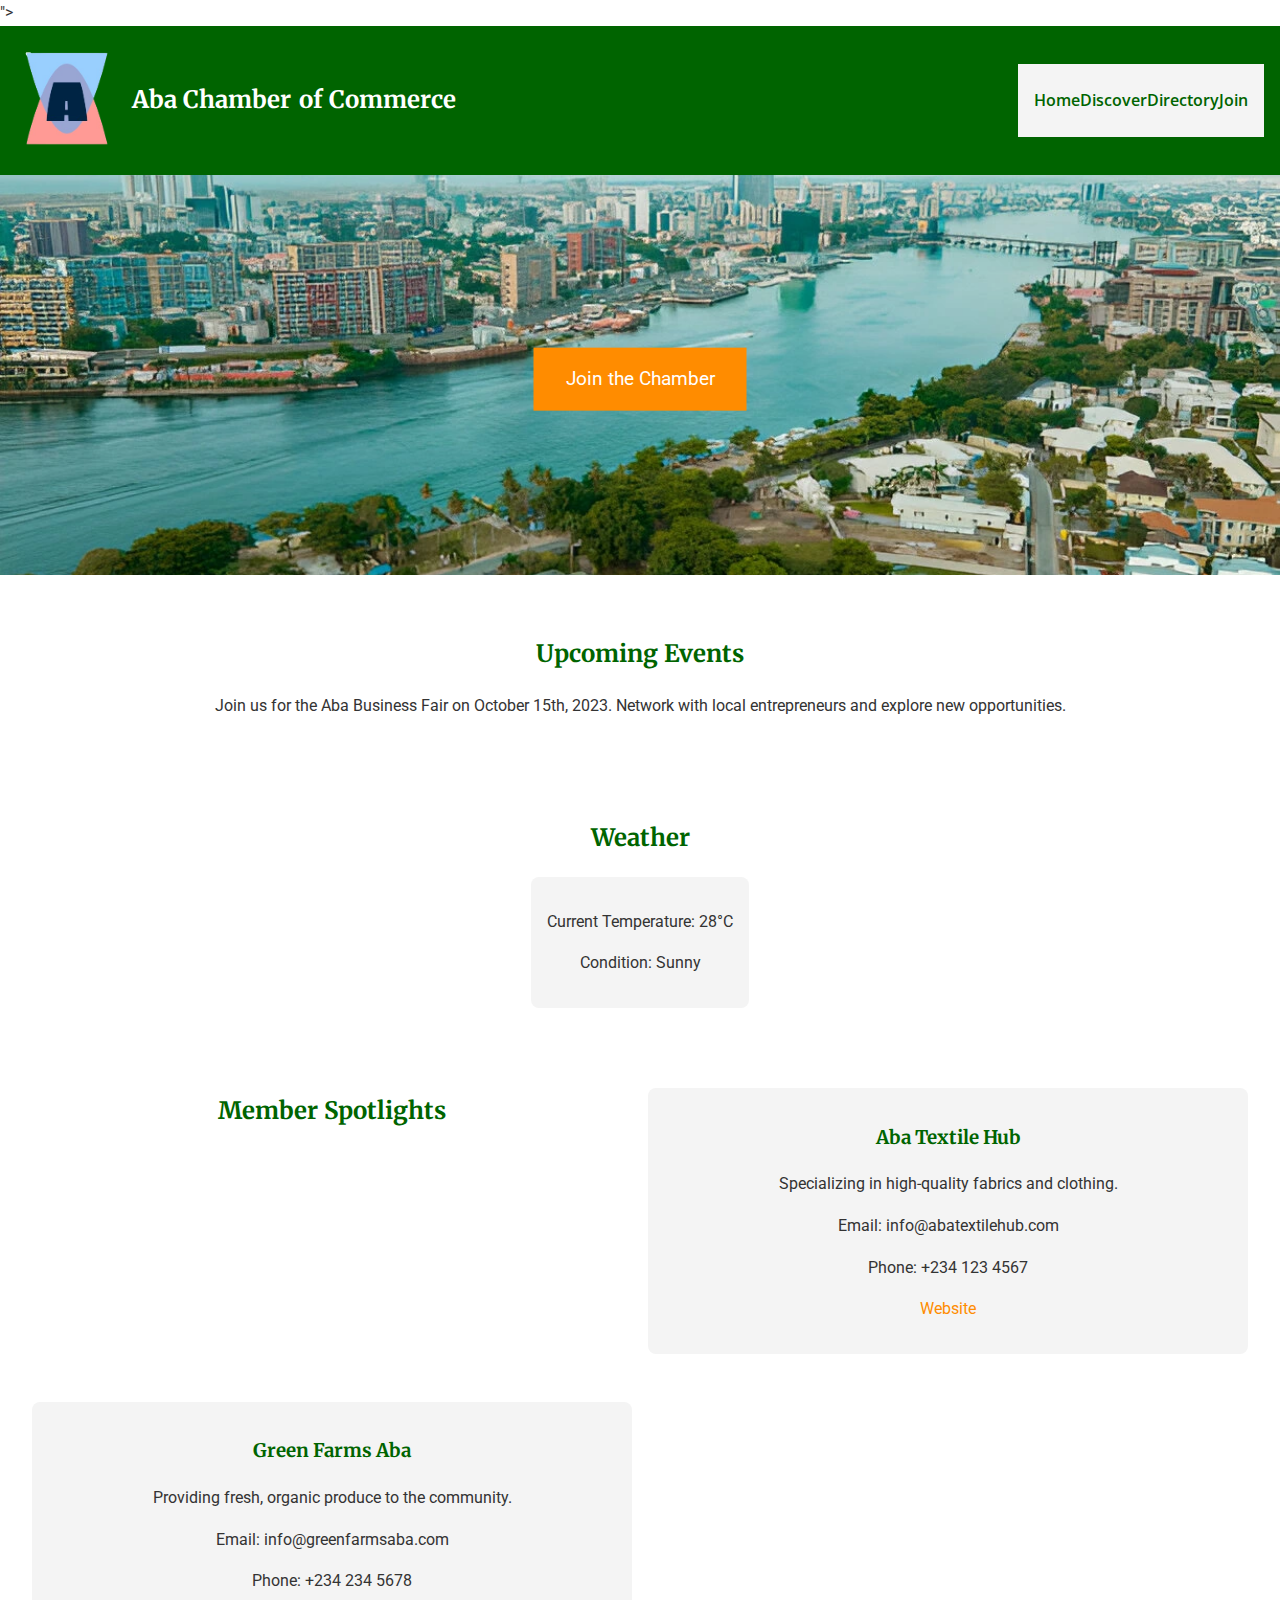
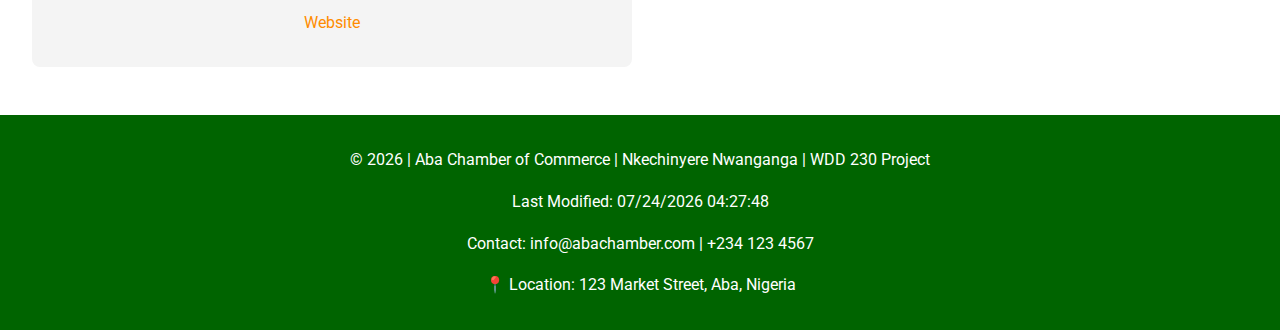
==== chamber/index.html @ aceafdc6 "first update" ====
<!DOCTYPE html>
<html lang="en">
<head>
    <meta charset="UTF-8">
    <meta name="viewport" content="width=device-width, initial-scale=1.0">
    <title>Aba Chamber of Commerce</title>
    <meta name="description" content="Aba Chamber of Commerce to foster economic growth, connect with local businesses, and access resources for business development in Aba.">
    <meta name="author" content="Nkechinyere Nwanganga">

    <!-- Essential META Tags -->

    <!-- Stylesheets -->
    <link rel="stylesheet" href="styles/normalize.css">
    <!-- Social Media Meta Tags -->
    <meta name="twitter:card" content="summary_large_image">
    <meta name="twitter:site" content="@nkechiyere">
    <meta name="twitter:creator" content="@nkechiyere">
    <meta property="og:title" content="Aba Chamber of Commerce">
    <meta property="og:type" content="website">
    <meta property="og:image" content="https://raw.githubusercontent.com/nkechiyere/wdd230/chamber/images/aba-hero.webp">">
    <meta property="og:url" content="https://nkechiyere.github.io/wdd230/chamber/">

     <!-- Favicon -->
     <link rel="icon" href="images/favicon.ico">
    <!-- Google Fonts -->
    <link href="https://fonts.googleapis.com/css2?family=Merriweather:wght@700&family=Roboto:wght@400;700&family=Open+Sans:wght@400;600&display=swap" rel="stylesheet">
    <!-- CSS Files -->
    <link rel="stylesheet" href="styles/normalize.css">
    <link rel="stylesheet" href="styles/base.css">
    <link rel="stylesheet" href="styles/larger.css">
</head>
<body>
    <header>
        <div class="header-left">
            <img src="images/logo.png" alt="Aba Chamber of Commerce Logo">
            <div class="header-text">
                <span><strong>Aba Chamber</strong></span>
                <span><strong>of Commerce</strong></span>
            </div>
        </div>
        <nav>
            <button id="hamburger-menu">&#9776;</button>
            <ul>
                <li><a href="index.html">Home</a></li>
                <li><a href="discover.html">Discover</a></li>
                <li><a href="directory.html">Directory</a></li>
                <li><a href="join.html">Join</a></li>
            </ul>
        </nav>
    </header>
    <main>
        <!-- Hero Image -->
        <section class="hero">
            <img src="images/aba-hero.webp" alt="Aba City Skyline">
            <a href="join.html" class="cta-button">Join the Chamber</a>
        </section>

        <!-- Current Events -->
        <section class="events">
            <h2>Upcoming Events</h2>
            <p>Join us for the Aba Business Fair on October 15th, 2023. Network with local entrepreneurs and explore new opportunities.</p>
        </section>

        <!-- Weather Card -->
        <section class="weather">
            <h2>Weather</h2>
            <div class="weather-card">
                <p>Current Temperature: 28°C</p>
                <p>Condition: Sunny</p>
            </div>
        </section>

        <!-- Company Spotlights -->
        <section class="spotlights">
            <h2>Member Spotlights</h2>
            <div class="spotlight">
                <h3>Aba Textile Hub</h3>
                <p>Specializing in high-quality fabrics and clothing.</p>
                <p>Email: info@abatextilehub.com</p>
                <p>Phone: +234 123 4567</p>
                <p><a href="https://abatextilehub.com">Website</a></p>
            </div>
            <div class="spotlight">
                <h3>Green Farms Aba</h3>
                <p>Providing fresh, organic produce to the community.</p>
                <p>Email: info@greenfarmsaba.com</p>
                <p>Phone: +234 234 5678</p>
                <p><a href="https://greenfarmsaba.com">Website</a></p>
            </div>
        </section>
    </main>
    <footer>
        <p>&copy; <span id="current-year"></span> | Aba Chamber of Commerce | Nkechinyere Nwanganga | WDD 230 Project</p>
        <p>Last Modified: <span id="last-modified"></span></p>
        <p>Contact: info@abachamber.com | +234 123 4567</p>
        <p>📍 Location: 123 Market Street, Aba, Nigeria</p>
    </footer>
    <script src="scripts/scripts.js"></script>
</body>
</html>
---- chamber/styles/base.css ----
/* Normalize CSS */
@import url('https://necolas.github.io/normalize.css/latest/normalize.css');

/* General Styles */
body {
    font-family: 'Roboto', sans-serif;
    line-height: 1.6;
    margin: 0;
    padding: 0;
    color: #333;
}

h1, h2, h3 {
    font-family: 'Merriweather', serif;
    color: #006400; /* Deep Green */
}

a {
    color: #FF8C00; /* Orange */
    text-decoration: none;
}

a:hover {
    color: #cc7000; /* Darker Orange for hover */
}

/* Header */
header {
    background-color: #006400; /* Deep Green */
    color: white;
    display: flex;
    flex-direction: column;
    align-items: center;
    padding: 1rem;
}

.header-left {
    display: flex;
    flex-direction: column;
    align-items: center;
}

.header-left img {
    width: 100px;
    height: auto;
    margin-bottom: 0.5rem;
}

.header-text {
    font-family: 'Merriweather', serif;
    font-size: 1.5rem;
    color: white;
    text-align: center;
}

.header-text span {
    display: block;
}

/* Navigation */
nav {
    background-color: #f4f4f4;
    padding: 1rem;
}

nav ul {
    list-style: none;
    padding: 0;
    margin: 0;
    display: none; /* Hidden by default on mobile */
    flex-direction: column;
}

nav ul.active {
    display: flex; /* Show when active */
}

nav ul li {
    margin: 0.5rem 0;
}

nav ul li a {
    font-family: 'Open Sans', sans-serif;
    font-weight: 600;
    color: #006400; /* Deep Green */
}

nav ul li a:hover {
    color: #FF8C00; /* Orange */
}

#hamburger-menu {
    display: block; /* Show hamburger menu on mobile */
    background-color: #006400; /* Deep Green */
    color: white;
    border: none;
    padding: 0.5rem;
    font-size: 1.5rem;
    cursor: pointer;
}

/* Hero Section */
.hero {
    position: relative;
    text-align: center;
}

.hero img {
    width: 100%;
    height: auto;
}

.cta-button {
    position: absolute;
    top: 50%;
    left: 50%;
    transform: translate(-50%, -50%);
    background-color: #FF8C00; /* Orange */
    color: white;
    padding: 1rem 2rem;
    font-size: 1.2rem;
    border: none;
    cursor: pointer;
}

.cta-button:hover {
    background-color: #cc7000; /* Darker Orange */
}

/* Sections */
.events, .weather, .spotlights {
    padding: 1rem;
    text-align: center;
}

.weather-card {
    background-color: #f4f4f4;
    padding: 1rem;
    border-radius: 8px;
    display: inline-block;
}

.spotlight {
    margin: 1rem 0;
    padding: 1rem;
    background-color: #f4f4f4;
    border-radius: 8px;
}

/* Footer */
footer {
    background-color: #006400; /* Deep Green */
    color: white;
    text-align: center;
    padding: 1rem;
}

footer a {
    color: #FF8C00; /* Orange */
}

footer a:hover {
    color: #cc7000; /* Darker Orange */
}
---- chamber/styles/larger.css ----
/* Navigation for Larger Screens */
header {
    flex-direction: row;
    justify-content: space-between;
    align-items: center;
}

.header-left {
    flex-direction: row;
    align-items: center;
}
.header-left img {
    margin-right: 1rem;
}

#hamburger-menu {
    display: none; /* Hide hamburger menu on larger screens */
}

.header-text {
    text-align: left;
    display: flex;
    flex-direction: row;
}

.header-text span {
    margin-right: 0.5rem;
}

nav ul {
    display: flex; /* Show navigation links */
    flex-direction: row;
    justify-content: space-between;
}

/* Hero Section */
.hero img {
    max-height: 400px;
    object-fit: cover;
}

/* Sections */
.events, .weather, .spotlights {
    padding: 2rem;
}

.spotlights {
    display: grid;
    grid-template-columns: repeat(2, 1fr);
    gap: 1rem;
}
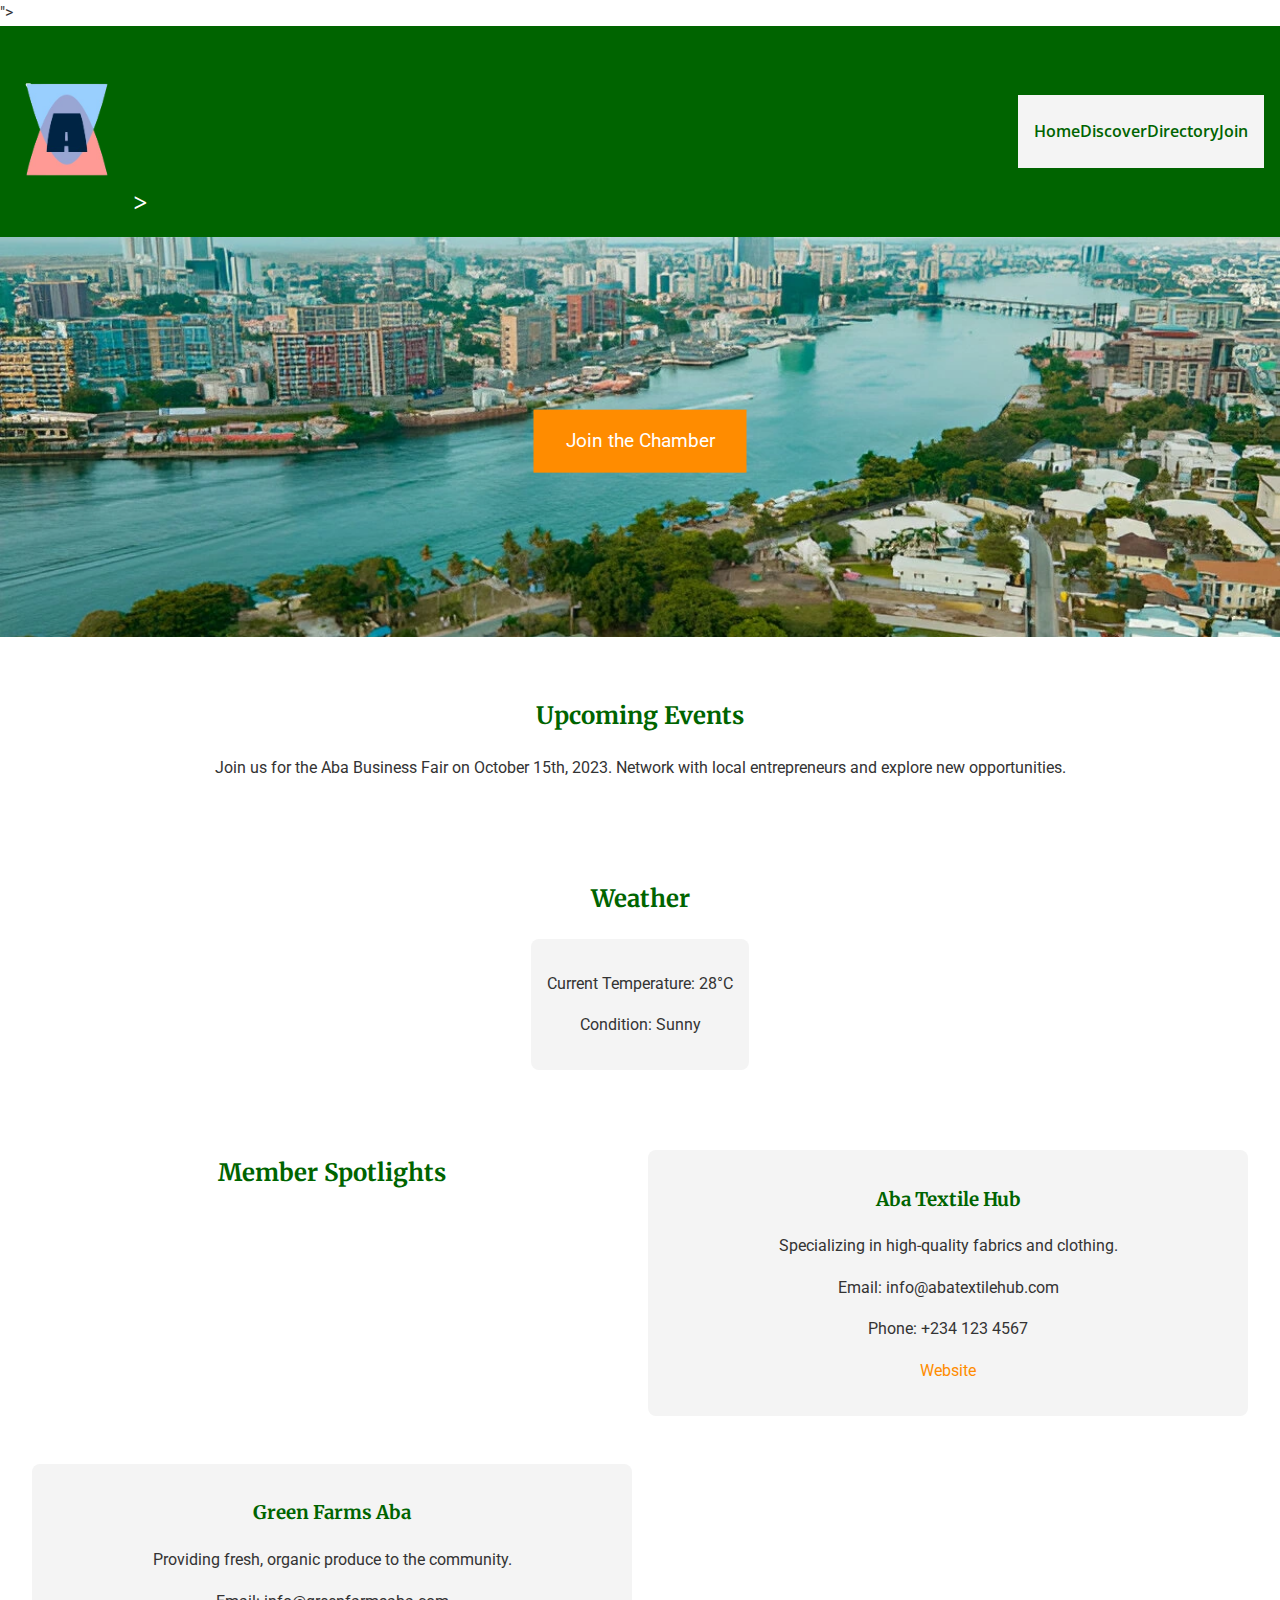
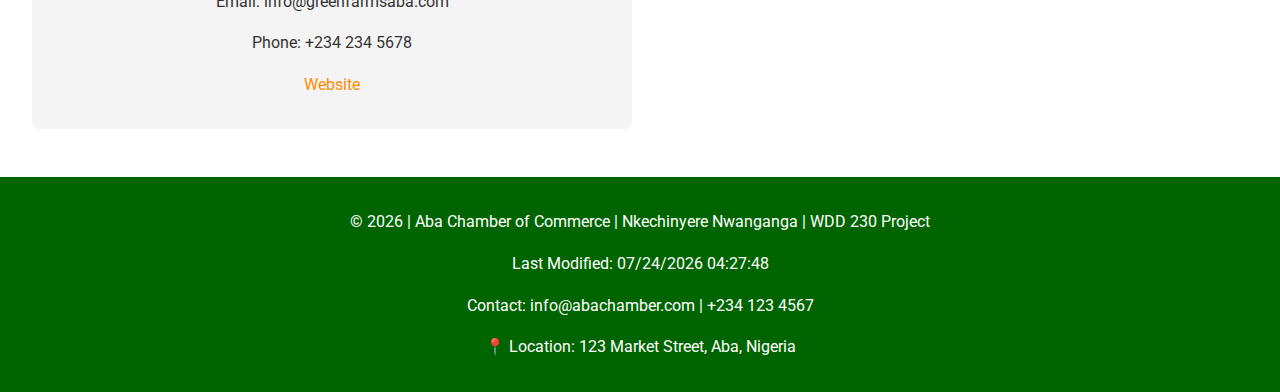
==== commit 21efce98: "update3" ====
--- a/chamber/index.html
+++ b/chamber/index.html
@@ -7,10 +7,6 @@
     <meta name="description" content="Aba Chamber of Commerce to foster economic growth, connect with local businesses, and access resources for business development in Aba.">
     <meta name="author" content="Nkechinyere Nwanganga">
 
-    <!-- Essential META Tags -->
-
-    <!-- Stylesheets -->
-    <link rel="stylesheet" href="styles/normalize.css">
     <!-- Social Media Meta Tags -->
     <meta name="twitter:card" content="summary_large_image">
     <meta name="twitter:site" content="@nkechiyere">
@@ -34,8 +30,8 @@
         <div class="header-left">
             <img src="images/logo.png" alt="Aba Chamber of Commerce Logo">
             <div class="header-text">
-                <span><strong>Aba Chamber</strong></span>
-                <span><strong>of Commerce</strong></span>
+                <span><h1>Aba Chamber</h1>></span>
+                <span><h1>of Commerce</h1></span>
             </div>
         </div>
         <nav>
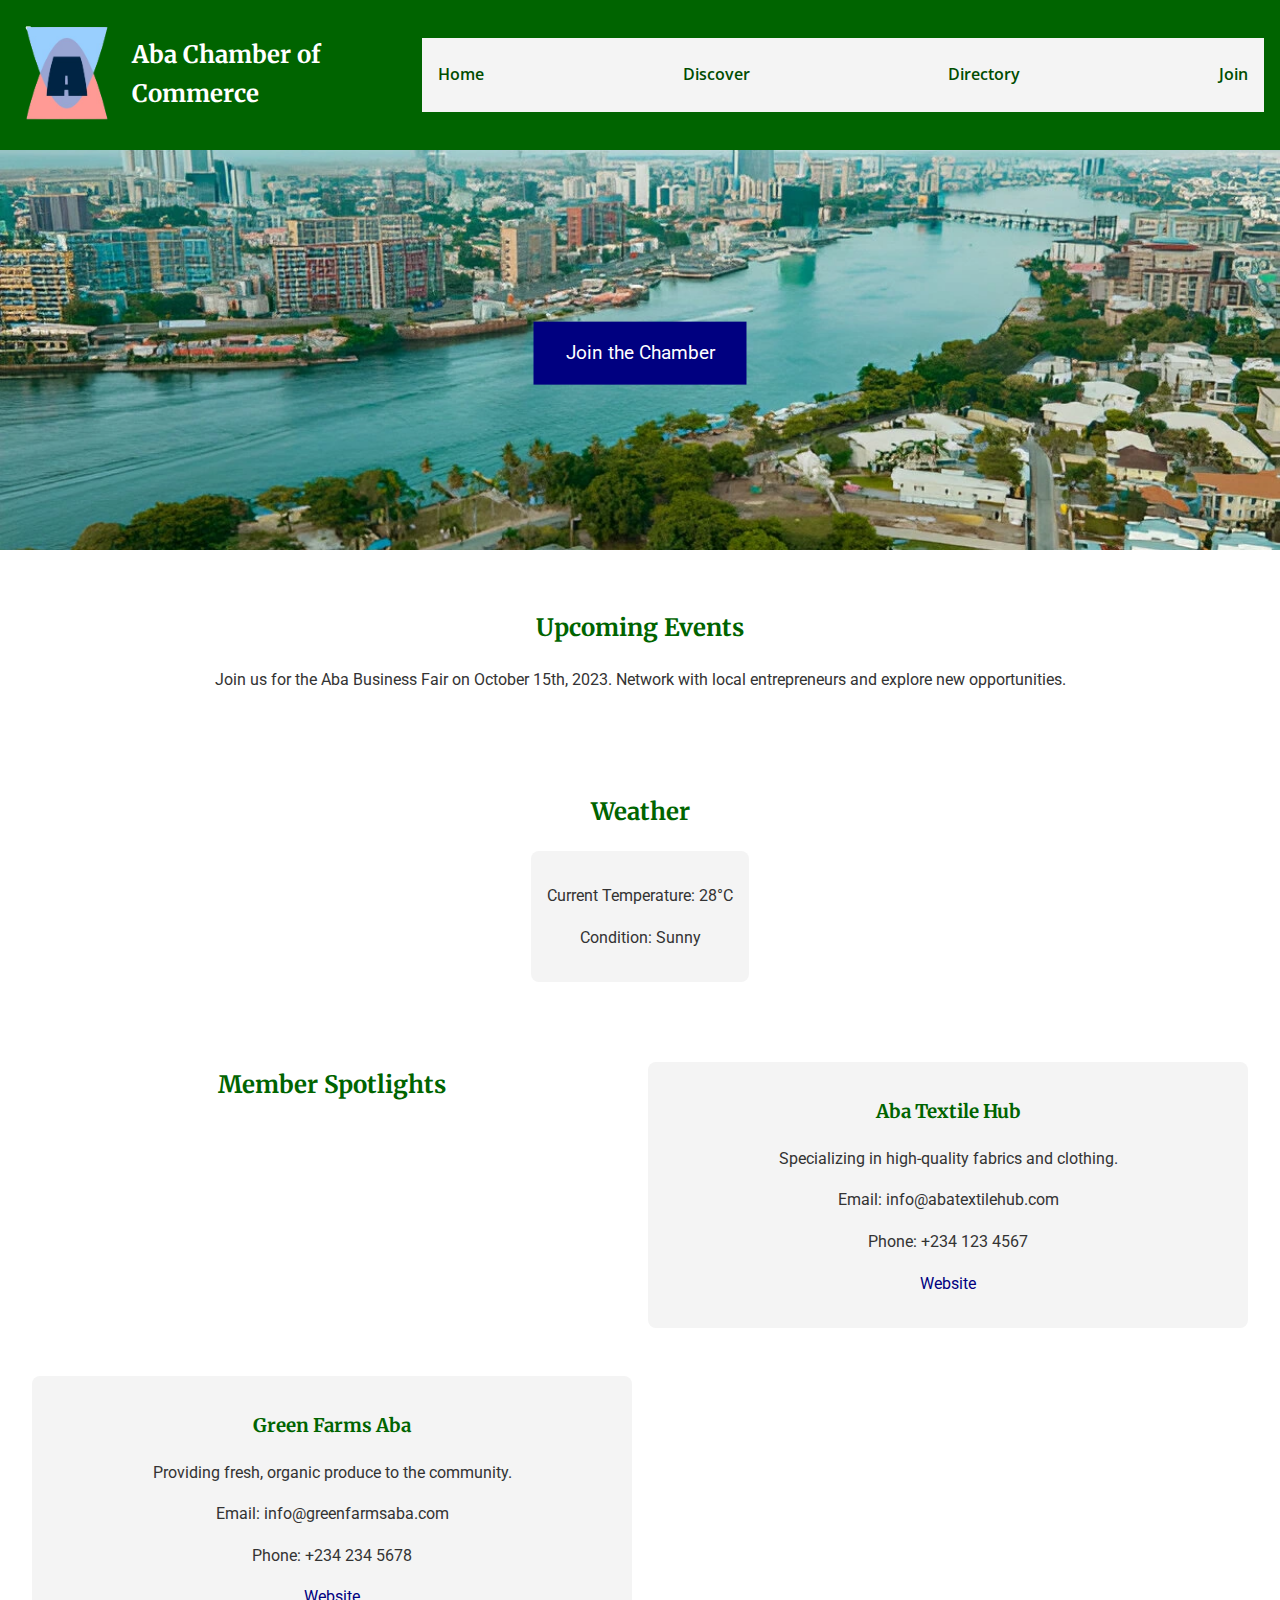
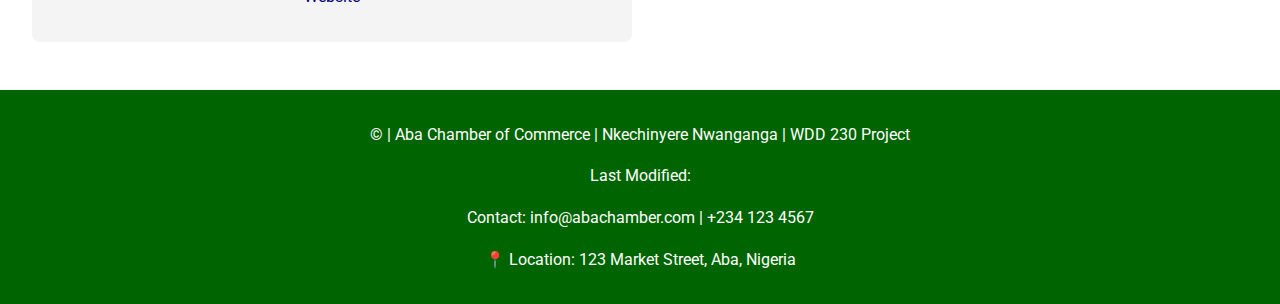
==== commit b7c34bab: "update of color contrast" ====
--- a/chamber/index.html
+++ b/chamber/index.html
@@ -1,10 +1,12 @@
 <!DOCTYPE html>
 <html lang="en">
+
 <head>
     <meta charset="UTF-8">
     <meta name="viewport" content="width=device-width, initial-scale=1.0">
     <title>Aba Chamber of Commerce</title>
-    <meta name="description" content="Aba Chamber of Commerce to foster economic growth, connect with local businesses, and access resources for business development in Aba.">
+    <meta name="description"
+        content="Aba Chamber of Commerce to foster economic growth, connect with local businesses, and access resources for business development in Aba.">
     <meta name="author" content="Nkechinyere Nwanganga">
 
     <!-- Social Media Meta Tags -->
@@ -13,26 +15,27 @@
     <meta name="twitter:creator" content="@nkechiyere">
     <meta property="og:title" content="Aba Chamber of Commerce">
     <meta property="og:type" content="website">
-    <meta property="og:image" content="https://raw.githubusercontent.com/nkechiyere/wdd230/chamber/images/aba-hero.webp">">
+    <meta property="og:image"
+        content="https://raw.githubusercontent.com/nkechiyere/wdd230/chamber/images/aba-hero.webp">
     <meta property="og:url" content="https://nkechiyere.github.io/wdd230/chamber/">
 
-     <!-- Favicon -->
-     <link rel="icon" href="images/favicon.ico">
+    <!-- Favicon -->
+    <link rel="icon" href="images/favicon.ico">
     <!-- Google Fonts -->
-    <link href="https://fonts.googleapis.com/css2?family=Merriweather:wght@700&family=Roboto:wght@400;700&family=Open+Sans:wght@400;600&display=swap" rel="stylesheet">
+    <link
+        href="https://fonts.googleapis.com/css2?family=Merriweather:wght@700&family=Roboto:wght@400;700&family=Open+Sans:wght@400;600&display=swap"
+        rel="stylesheet">
     <!-- CSS Files -->
     <link rel="stylesheet" href="styles/normalize.css">
     <link rel="stylesheet" href="styles/base.css">
     <link rel="stylesheet" href="styles/larger.css">
 </head>
+
 <body>
     <header>
         <div class="header-left">
             <img src="images/logo.png" alt="Aba Chamber of Commerce Logo">
-            <div class="header-text">
-                <span><h1>Aba Chamber</h1>></span>
-                <span><h1>of Commerce</h1></span>
-            </div>
+            <h1 class="header-text">Aba Chamber of Commerce</h1>
         </div>
         <nav>
             <button id="hamburger-menu">&#9776;</button>
@@ -54,7 +57,8 @@
         <!-- Current Events -->
         <section class="events">
             <h2>Upcoming Events</h2>
-            <p>Join us for the Aba Business Fair on October 15th, 2023. Network with local entrepreneurs and explore new opportunities.</p>
+            <p>Join us for the Aba Business Fair on October 15th, 2023. Network with local entrepreneurs and explore new
+                opportunities.</p>
         </section>
 
         <!-- Weather Card -->
@@ -86,11 +90,13 @@
         </section>
     </main>
     <footer>
-        <p>&copy; <span id="current-year"></span> | Aba Chamber of Commerce | Nkechinyere Nwanganga | WDD 230 Project</p>
+        <p>&copy; <span id="current-year"></span> | Aba Chamber of Commerce | Nkechinyere Nwanganga | WDD 230 Project
+        </p>
         <p>Last Modified: <span id="last-modified"></span></p>
         <p>Contact: info@abachamber.com | +234 123 4567</p>
         <p>📍 Location: 123 Market Street, Aba, Nigeria</p>
     </footer>
     <script src="scripts/scripts.js"></script>
 </body>
+
 </html>--- a/chamber/styles/base.css
+++ b/chamber/styles/base.css
@@ -16,12 +16,12 @@
 }
 
 a {
-    color: #FF8C00; /* Orange */
+    color: #000080; /* Orange */
     text-decoration: none;
 }
 
 a:hover {
-    color: #cc7000; /* Darker Orange for hover */
+    color: #0b082b; /* Darker Orange for hover */
 }
 
 /* Header */
@@ -82,22 +82,27 @@
 nav ul li a {
     font-family: 'Open Sans', sans-serif;
     font-weight: 600;
-    color: #006400; /* Deep Green */
+    color: #004d00; /* Dark Green */
 }
 
 nav ul li a:hover {
-    color: #FF8C00; /* Orange */
+    color: #003d7a; /* Darker Blue */
 }
 
 #hamburger-menu {
     display: block; /* Show hamburger menu on mobile */
-    background-color: #006400; /* Deep Green */
+    background-color: #004d00; /* Dark Green */
     color: white;
     border: none;
     padding: 0.5rem;
     font-size: 1.5rem;
     cursor: pointer;
 }
+
+#hamburger-menu.open {
+    content: '✖'; /* X symbol */
+}
+
 
 /* Hero Section */
 .hero {
@@ -115,7 +120,7 @@
     top: 50%;
     left: 50%;
     transform: translate(-50%, -50%);
-    background-color: #FF8C00; /* Orange */
+    background-color: #000080; /* Orange */
     color: white;
     padding: 1rem 2rem;
     font-size: 1.2rem;
@@ -124,7 +129,7 @@
 }
 
 .cta-button:hover {
-    background-color: #cc7000; /* Darker Orange */
+    background-color: #0b082b; /* Darker Orange */
 }
 
 /* Sections */
@@ -156,9 +161,9 @@
 }
 
 footer a {
-    color: #FF8C00; /* Orange */
+    color: #0b082b; /* Orange */
 }
 
 footer a:hover {
-    color: #cc7000; /* Darker Orange */
+    color: #0b082b; /* Darker Orange */
 }--- a/chamber/styles/larger.css
+++ b/chamber/styles/larger.css
@@ -9,6 +9,7 @@
     flex-direction: row;
     align-items: center;
 }
+
 .header-left img {
     margin-right: 1rem;
 }
@@ -26,7 +27,9 @@
 .header-text span {
     margin-right: 0.5rem;
 }
-
+nav {
+    width: 70%;
+}
 nav ul {
     display: flex; /* Show navigation links */
     flex-direction: row;
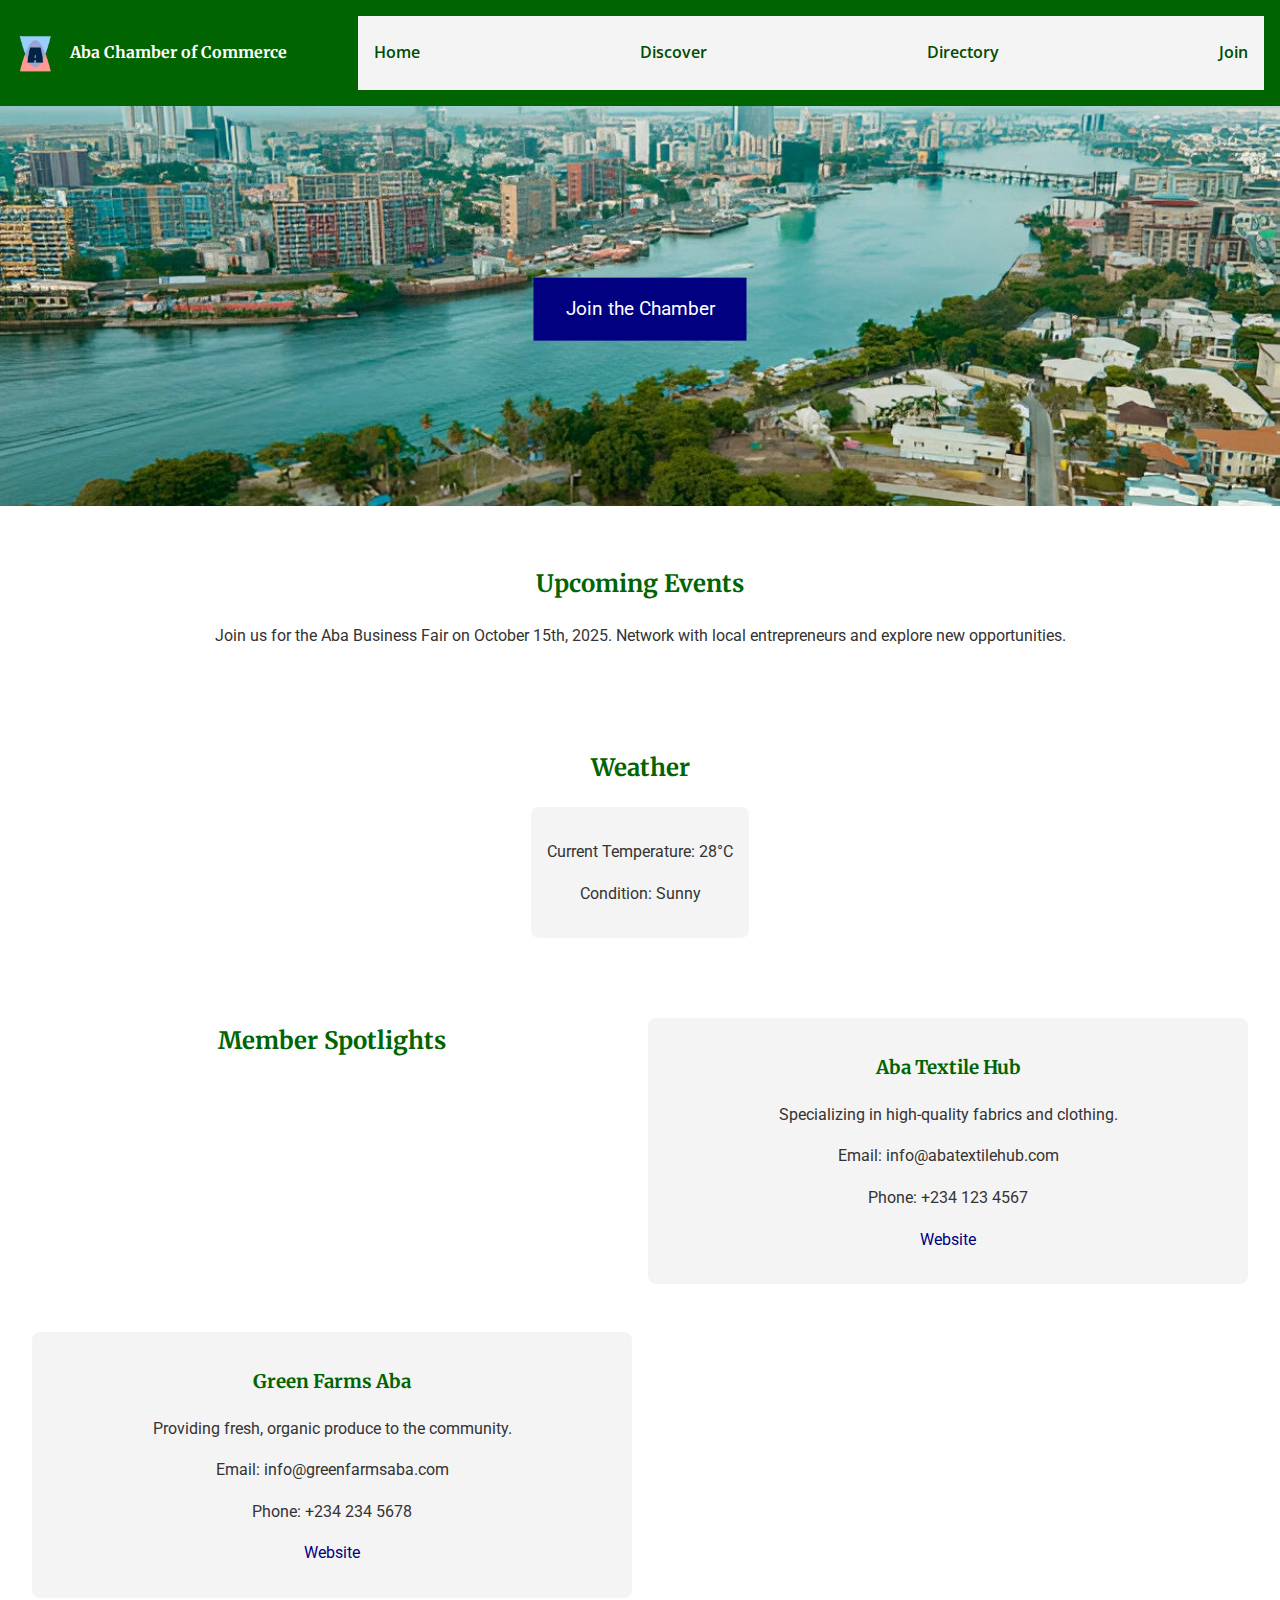
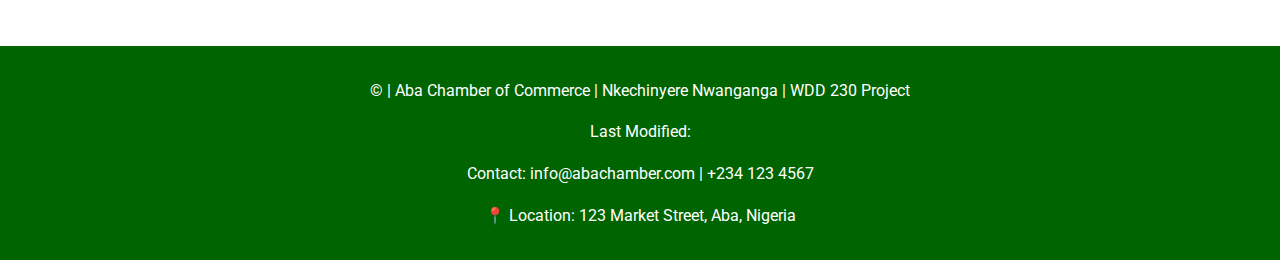
==== commit c8483978: "updated the text and added favicon.ico" ====
--- a/chamber/index.html
+++ b/chamber/index.html
@@ -57,7 +57,7 @@
         <!-- Current Events -->
         <section class="events">
             <h2>Upcoming Events</h2>
-            <p>Join us for the Aba Business Fair on October 15th, 2023. Network with local entrepreneurs and explore new
+            <p>Join us for the Aba Business Fair on October 15th, 2025. Network with local entrepreneurs and explore new
                 opportunities.</p>
         </section>
 
--- a/chamber/styles/base.css
+++ b/chamber/styles/base.css
@@ -1,6 +1,3 @@
-/* Normalize CSS */
-@import url('https://necolas.github.io/normalize.css/latest/normalize.css');
-
 /* General Styles */
 body {
     font-family: 'Roboto', sans-serif;
@@ -29,32 +26,27 @@
     background-color: #006400; /* Deep Green */
     color: white;
     display: flex;
-    flex-direction: column;
-    align-items: center;
+    justify-content: space-between; /* Align logo and hamburger menu */
+    align-items: center; /* Center vertically */
     padding: 1rem;
 }
 
 .header-left {
     display: flex;
-    flex-direction: column;
     align-items: center;
 }
 
 .header-left img {
-    width: 100px;
+    width: 38px;
     height: auto;
-    margin-bottom: 0.5rem;
+    margin-right: 0.5rem;
 }
 
 .header-text {
     font-family: 'Merriweather', serif;
-    font-size: 1.5rem;
+    font-size: 1rem; /* Adjusted font size */
     color: white;
-    text-align: center;
-}
-
-.header-text span {
-    display: block;
+    text-align: left; /* Align text to the left */
 }
 
 /* Navigation */
@@ -102,7 +94,6 @@
 #hamburger-menu.open {
     content: '✖'; /* X symbol */
 }
-
 
 /* Hero Section */
 .hero {
--- a/chamber/styles/larger.css
+++ b/chamber/styles/larger.css
@@ -1,54 +1,80 @@
 /* Navigation for Larger Screens */
-header {
-    flex-direction: row;
-    justify-content: space-between;
-    align-items: center;
-}
+@media (min-width: 768px) {
 
-.header-left {
-    flex-direction: row;
-    align-items: center;
-}
+    /* Show navigation links on larger screens */
+    nav ul {
+        display: flex;
+        flex-direction: row;
+        justify-content: space-between;
+    }
 
-.header-left img {
-    margin-right: 1rem;
-}
+    .menu-toggle {
+        display: none;
+        /* Hide hamburger button on desktop and larger */
+    }
 
-#hamburger-menu {
-    display: none; /* Hide hamburger menu on larger screens */
-}
+    #navbar {
+        display: block;
+        /* Menu is always visible on larger screens */
+    }
 
-.header-text {
-    text-align: left;
-    display: flex;
-    flex-direction: row;
-}
+    header {
+        flex-direction: row;
+        justify-content: space-between;
+        align-items: center;
+    }
 
-.header-text span {
-    margin-right: 0.5rem;
-}
-nav {
-    width: 70%;
-}
-nav ul {
-    display: flex; /* Show navigation links */
-    flex-direction: row;
-    justify-content: space-between;
-}
+    .header-left {
+        flex-direction: row;
+        align-items: center;
+    }
 
-/* Hero Section */
-.hero img {
-    max-height: 400px;
-    object-fit: cover;
-}
+    .header-left img {
+        margin-right: 1rem;
+    }
 
-/* Sections */
-.events, .weather, .spotlights {
-    padding: 2rem;
-}
+    #hamburger-menu {
+        display: none;
+        /* Hide hamburger menu on larger screens */
+    }
 
-.spotlights {
-    display: grid;
-    grid-template-columns: repeat(2, 1fr);
-    gap: 1rem;
+    .header-text {
+        text-align: left;
+        display: flex;
+        flex-direction: row;
+    }
+
+    .header-text span {
+        margin-right: 0.5rem;
+    }
+
+    nav {
+        width: 70%;
+    }
+
+    nav ul {
+        display: flex;
+        /* Show navigation links */
+        flex-direction: row;
+        justify-content: space-between;
+    }
+
+    /* Hero Section */
+    .hero img {
+        max-height: 400px;
+        object-fit: cover;
+    }
+
+    /* Sections */
+    .events,
+    .weather,
+    .spotlights {
+        padding: 2rem;
+    }
+
+    .spotlights {
+        display: grid;
+        grid-template-columns: repeat(2, 1fr);
+        gap: 1rem;
+    }
 }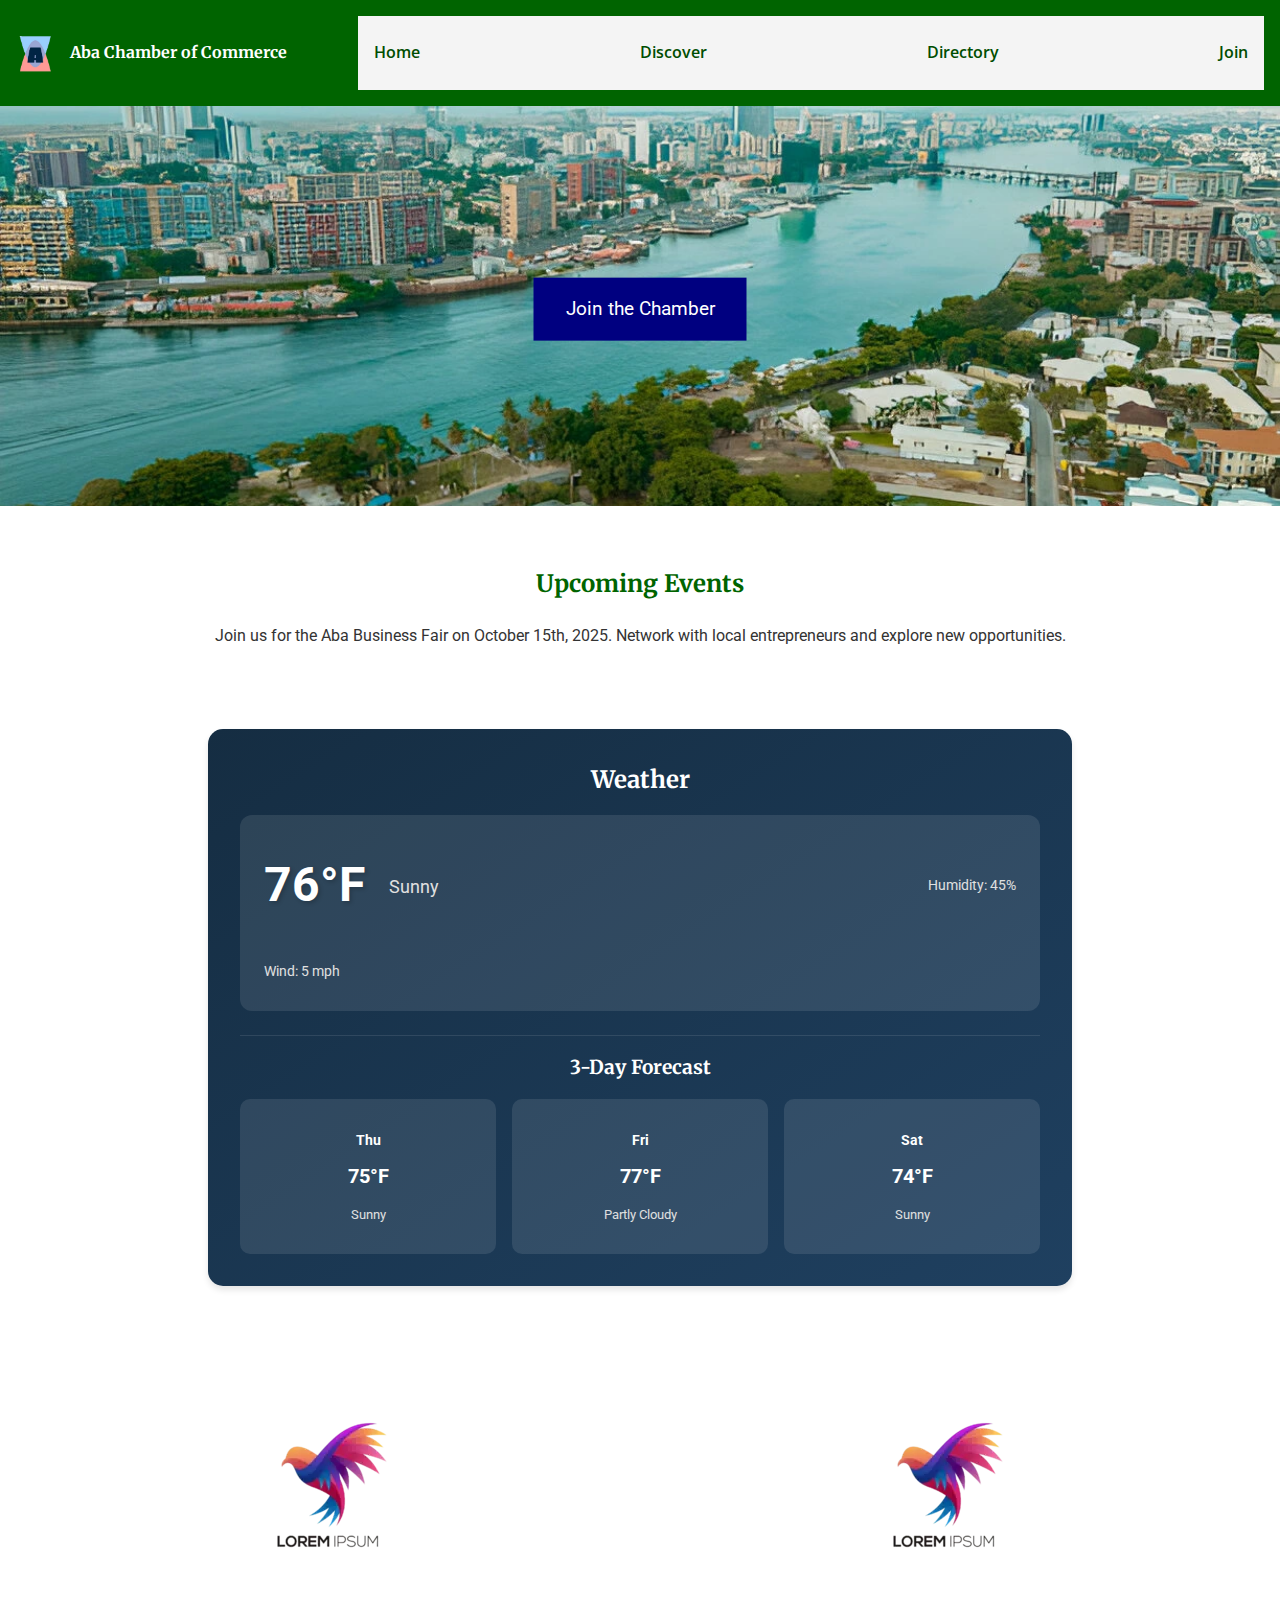
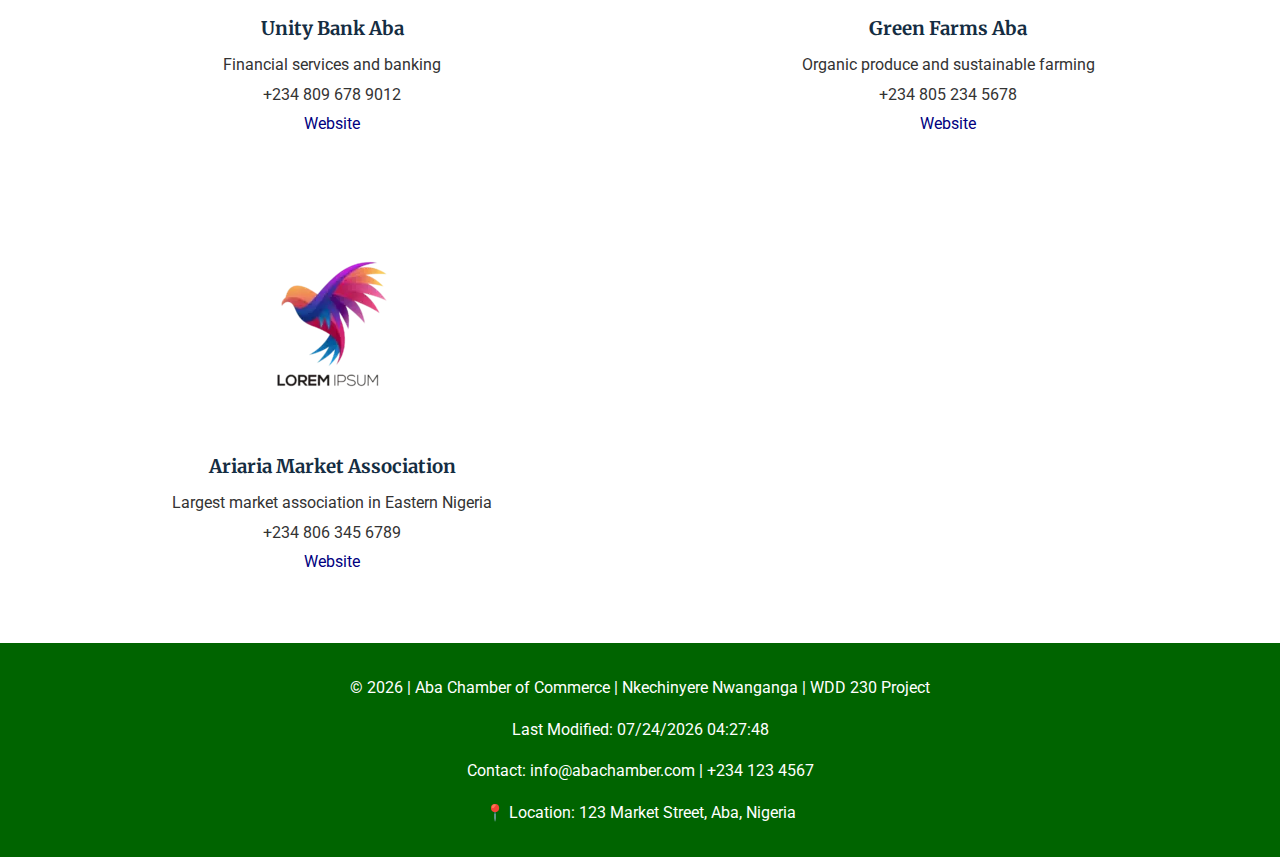
==== commit 633ac81d: "week 6 enhancement" ====
--- a/chamber/index.html
+++ b/chamber/index.html
@@ -97,6 +97,9 @@
         <p>📍 Location: 123 Market Street, Aba, Nigeria</p>
     </footer>
     <script src="scripts/scripts.js"></script>
+    <script src="scripts/weather.js"></script>
+    <script src="scripts/spotlight.js"></script>
+    <script src="scripts/banner.js"></script>
 </body>
 
 </html>--- a/chamber/styles/base.css
+++ b/chamber/styles/base.css
@@ -157,4 +157,649 @@
 
 footer a:hover {
     color: #0b082b; /* Darker Orange */
+}
+
+/* Discover Page Layout */
+.discover-grid {
+    display: flex;
+    flex-direction: column;
+    gap: 20px;
+    padding: 20px;
+    max-width: 1200px;
+    margin: 0 auto;
+}
+
+.sidebar {
+    background-color: #f5f5f5;
+    padding: 20px;
+    border-radius: 8px;
+}
+
+.sidebar section {
+    margin-bottom: 30px;
+}
+
+.sidebar h2 {
+    color: #006400;
+    margin-bottom: 15px;
+}
+
+#visit-message {
+    background-color: #e8f5e9;
+    padding: 15px;
+    border-radius: 8px;
+    margin-bottom: 20px;
+    text-align: center;
+    font-weight: bold;
+}
+
+.gallery {
+    display: grid;
+    grid-template-columns: 1fr;
+    gap: 20px;
+}
+
+.gallery figure {
+    margin: 0;
+    background: white;
+    padding: 10px;
+    border-radius: 8px;
+    box-shadow: 0 2px 5px rgba(0,0,0,0.1);
+}
+
+.gallery img {
+    width: 100%;
+    height: auto;
+    border-radius: 4px;
+    transition: box-shadow 0.3s ease;
+}
+
+.hover:hover {
+    box-shadow: 0 0 50px #333;
+}
+
+.gallery figcaption {
+    text-align: center;
+    padding: 10px;
+    font-style: italic;
+    color: #666;
+}
+
+.calendar-widget {
+    width: 100%;
+    margin: 15px 0;
+    border-radius: 8px;
+    overflow: hidden;
+    box-shadow: 0 2px 5px rgba(0,0,0,0.1);
+}
+
+.calendar-widget iframe {
+    width: 100%;
+    border: none;
+    min-height: 300px;
+}
+
+@media (min-width: 768px) {
+    .discover-grid {
+        flex-direction: row;
+    }
+    
+    .sidebar {
+        flex: 1;
+        position: sticky;
+        top: 20px;
+        align-self: start;
+        max-width: 300px;
+    }
+    
+    .gallery {
+        flex: 2;
+        grid-template-columns: repeat(auto-fit, minmax(300px, 1fr));
+    }
+
+    .calendar-widget iframe {
+        min-height: 400px;
+    }
+}
+
+/* Join Page Styles */
+.join-main {
+    padding: 1rem;
+    margin: 0 auto;
+}
+
+.join-container {
+    display: flex;
+    flex-direction: column;
+    gap: 2rem;
+}
+
+.join-form {
+    background: #fff;
+    padding: 1rem;
+    border-radius: 8px;
+    box-shadow: 0 2px 4px rgba(0,0,0,0.1);
+    order: 1; /* Show form first on mobile */
+}
+
+.form-group {
+    margin-bottom: 1.5rem;
+}
+
+.form-group label {
+    display: block;
+    margin-bottom: 0.5rem;
+    font-weight: 600;
+    font-size: 0.9rem;
+}
+
+.form-group input,
+.form-group select,
+.form-group textarea {
+    width: 100%;
+    padding: 0.75rem;
+    border: 1px solid #ddd;
+    border-radius: 4px;
+    font-size: 1rem;
+}
+
+.membership-levels {
+    background: #f8f9fa;
+    padding: 1rem;
+    border-radius: 8px;
+    order: 2; /* Show membership levels after form on mobile */
+}
+
+.level {
+    margin-bottom: 1.5rem;
+    padding: 1rem;
+    background: white;
+    border-radius: 6px;
+    box-shadow: 0 2px 4px rgba(0,0,0,0.05);
+}
+
+.level h3 {
+    color: #333;
+    margin-bottom: 0.5rem;
+    font-size: 1.1rem;
+}
+
+.price {
+    font-size: 1.1rem;
+    color: #2c5282;
+    font-weight: bold;
+    margin-bottom: 1rem;
+}
+
+.level ul {
+    padding-left: 1.2rem;
+    margin: 0;
+}
+
+.level li {
+    margin-bottom: 0.5rem;
+    font-size: 0.9rem;
+}
+
+button[type="submit"] {
+    width: 100%;
+    padding: 0.75rem;
+    background: #006400;
+    color: white;
+    border: none;
+    border-radius: 4px;
+    font-size: 1rem;
+    cursor: pointer;
+}
+
+button[type="submit"]:hover {
+    background: #004d00;
+}
+
+/* Thank You Page Styles - Mobile First */
+.thankyou-main {
+    padding: 1rem;
+    text-align: center;
+    min-height: 60vh;
+    display: flex;
+    align-items: center;
+    justify-content: center;
+}
+
+.thankyou-content {
+    background: #fff;
+    padding: 1.5rem;
+    border-radius: 8px;
+    box-shadow: 0 2px 4px rgba(0,0,0,0.1);
+    max-width: 100%;
+    margin: 0 auto;
+}
+
+.thankyou-content h1 {
+    color: #006400;
+    font-size: 1.5rem;
+    margin-bottom: 1rem;
+    line-height: 1.2;
+}
+
+.confirmation-message {
+    margin-bottom: 1.5rem;
+}
+
+.confirmation-message p {
+    font-size: 0.9rem;
+    line-height: 1.5;
+    margin-bottom: 0.5rem;
+    color: #333;
+}
+
+.next-steps {
+    text-align: left;
+    margin: 1.5rem 0;
+    padding: 1rem;
+    background: #f8f9fa;
+    border-radius: 6px;
+}
+
+.next-steps h2 {
+    font-size: 1.1rem;
+    color: #006400;
+    margin-bottom: 0.75rem;
+}
+
+.next-steps ul {
+    list-style: none;
+    padding: 0;
+    margin: 0;
+}
+
+.next-steps li {
+    font-size: 0.9rem;
+    margin-bottom: 0.5rem;
+    padding-left: 1.5rem;
+    position: relative;
+}
+
+.next-steps li::before {
+    content: "✓";
+    position: absolute;
+    left: 0;
+    color: #006400;
+}
+
+.action-buttons {
+    display: flex;
+    flex-direction: column;
+    gap: 1rem;
+    margin-top: 1.5rem;
+}
+
+.button {
+    display: inline-block;
+    padding: 0.75rem 1rem;
+    border-radius: 4px;
+    text-decoration: none;
+    font-size: 0.9rem;
+    font-weight: 600;
+    transition: background-color 0.3s ease;
+}
+
+.button.primary {
+    background: #006400;
+    color: white;
+}
+
+.button.secondary {
+    background: #f8f9fa;
+    color: #006400;
+    border: 1px solid #006400;
+}
+
+.button.primary:hover {
+    background: #004d00;
+}
+
+.button.secondary:hover {
+    background: #e9ecef;
+}
+
+/* Larger Screen Styles */
+@media (min-width: 768px) {
+    .join-main {
+        padding: 2rem;
+        max-width: 1200px;
+    }
+
+    .join-container {
+        display: grid;
+        grid-template-columns: 3fr 2fr;
+        gap: 2rem;
+    }
+
+    .join-form {
+        padding: 2rem;
+    }
+
+    .membership-levels {
+        padding: 2rem;
+    }
+
+    .level h3 {
+        font-size: 1.25rem;
+    }
+
+    .price {
+        font-size: 1.25rem;
+    }
+
+    .level li {
+        font-size: 1rem;
+    }
+
+    button[type="submit"] {
+        width: auto;
+        padding: 0.75rem 2rem;
+    }
+
+    .thankyou-content {
+        padding: 2.5rem;
+        max-width: 600px;
+    }
+
+    .thankyou-content h1 {
+        font-size: 2rem;
+    }
+
+    .confirmation-message p {
+        font-size: 1rem;
+    }
+
+    .next-steps {
+        padding: 1.5rem;
+    }
+
+    .next-steps h2 {
+        font-size: 1.25rem;
+    }
+
+    .next-steps li {
+        font-size: 1rem;
+    }
+
+    .action-buttons {
+        flex-direction: row;
+        justify-content: center;
+        gap: 1.5rem;
+    }
+
+    .button {
+        padding: 0.75rem 2rem;
+        font-size: 1rem;
+    }
+}
+
+/* Directory Styles */
+.directory-main {
+    padding: 1rem;
+    max-width: 1200px;
+    margin: 0 auto;
+}
+
+.view-toggle {
+    display: flex;
+    justify-content: center;
+    gap: 1rem;
+    margin: 1rem 0;
+}
+
+.view-toggle button {
+    padding: 0.5rem;
+    background: #fff;
+    border: 1px solid #152D42;
+    cursor: pointer;
+    border-radius: 4px;
+}
+
+.view-toggle button.active {
+    background: #152D42;
+    color: white;
+}
+
+.members-container {
+    display: grid;
+    gap: 1rem;
+    padding: 1rem;
+}
+
+.members-container.grid {
+    grid-template-columns: repeat(auto-fit, minmax(300px, 1fr));
+}
+
+.members-container.list {
+    grid-template-columns: 1fr;
+}
+
+.member-card {
+    background: white;
+    border-radius: 8px;
+    box-shadow: 0 2px 4px rgba(0,0,0,0.1);
+    overflow: hidden;
+    transition: transform 0.2s;
+}
+
+.member-card:hover {
+    transform: translateY(-5px);
+}
+
+.member-card img {
+    width: 100%;
+    height: 200px;
+    object-fit: cover;
+}
+
+.member-info {
+    padding: 1rem;
+}
+
+.member-info h2 {
+    color: #152D42;
+    margin: 0 0 0.5rem 0;
+}
+
+.member-info p {
+    margin: 0.25rem 0;
+}
+
+/* List View Styles */
+.members-container.list .member-card {
+    display: grid;
+    grid-template-columns: 100px 1fr;
+    gap: 1rem;
+    padding: 1rem;
+}
+
+.members-container.list .member-card img {
+    height: 100px;
+    width: 100px;
+}
+
+.members-container.list .member-info {
+    padding: 0;
+}
+
+.member-level {
+    display: inline-block;
+    padding: 0.25rem 0.5rem;
+    background: #152D42;
+    color: white;
+    border-radius: 4px;
+    font-size: 0.8rem;
+    margin-top: 0.5rem;
+}
+
+/* Weather Section Styles - Mobile First */
+.weather {
+    background: linear-gradient(to bottom right, #152D42, #1f4060);
+    color: white;
+    border-radius: 15px;
+    padding: 1.5rem;
+    margin: 1rem;
+    box-shadow: 0 4px 6px rgba(0, 0, 0, 0.1);
+}
+
+.weather h2 {
+    font-size: 1.5rem;
+    margin: 0 0 1rem 0;
+    text-align: center;
+    color: #ffffff;
+}
+
+.weather h3 {
+    font-size: 1.2rem;
+    margin: 1.5rem 0 1rem 0;
+    text-align: center;
+    color: #ffffff;
+    border-top: 1px solid rgba(255, 255, 255, 0.1);
+    padding-top: 1rem;
+}
+
+/* Current Weather Styles */
+.current-weather {
+    background: rgba(255, 255, 255, 0.1);
+    border-radius: 12px;
+    padding: 1rem;
+    text-align: center;
+    margin-bottom: 1rem;
+}
+
+.current-weather img {
+    width: 80px;
+    height: 80px;
+    margin-bottom: 0.5rem;
+    filter: drop-shadow(0 0 8px rgba(255, 255, 255, 0.3));
+}
+
+.current-weather .temp {
+    font-size: 2.5rem;
+    font-weight: bold;
+    margin: 0.5rem 0;
+    text-shadow: 2px 2px 4px rgba(0, 0, 0, 0.2);
+}
+
+.current-weather .condition {
+    font-size: 1.1rem;
+    text-transform: capitalize;
+    color: #e0e0e0;
+    margin-bottom: 1rem;
+}
+
+.current-weather .humidity,
+.current-weather .wind {
+    font-size: 0.9rem;
+    color: #e0e0e0;
+    margin: 0.25rem 0;
+}
+
+/* Forecast Styles */
+.forecast {
+    display: grid;
+    grid-template-columns: repeat(auto-fit, minmax(100px, 1fr));
+    gap: 0.75rem;
+    margin-top: 1rem;
+}
+
+.forecast-day {
+    background: rgba(255, 255, 255, 0.1);
+    border-radius: 10px;
+    padding: 0.75rem;
+    text-align: center;
+    transition: transform 0.2s ease;
+}
+
+.forecast-day:hover {
+    transform: translateY(-3px);
+    background: rgba(255, 255, 255, 0.15);
+}
+
+.forecast-day .date {
+    font-size: 0.9rem;
+    font-weight: bold;
+    margin-bottom: 0.5rem;
+    color: #ffffff;
+}
+
+.forecast-day img {
+    width: 40px;
+    height: 40px;
+    margin: 0.25rem 0;
+    filter: drop-shadow(0 0 4px rgba(255, 255, 255, 0.2));
+}
+
+.forecast-day .temp {
+    font-size: 1.1rem;
+    font-weight: bold;
+    margin: 0.25rem 0;
+}
+
+.forecast-day .condition {
+    font-size: 0.8rem;
+    color: #e0e0e0;
+    text-transform: capitalize;
+}
+
+
+/* Banner Styles */
+.banner {
+    background: #152D42;
+    color: white;
+    padding: 1rem;
+    text-align: center;
+    position: relative;
+    display: none;
+}
+
+.banner p {
+    margin: 0;
+}
+
+.banner-close {
+    position: absolute;
+    right: 1rem;
+    top: 50%;
+    transform: translateY(-50%);
+    background: none;
+    border: none;
+    color: white;
+    cursor: pointer;
+    font-size: 1.2rem;
+}
+
+/* Spotlight Styles */
+.spotlights {
+    display: grid;
+    gap: 1rem;
+    grid-template-columns: repeat(auto-fit, minmax(250px, 1fr));
+}
+
+.spotlight {
+    background: white;
+    padding: 1rem;
+    border-radius: 8px;
+    text-align: center;
+}
+
+.spotlight img {
+    width: 100%;
+    max-width: 200px;
+    height: auto;
+    margin-bottom: 1rem;
+}
+
+.spotlight h3 {
+    color: #152D42;
+    margin: 0.5rem 0;
+}
+
+.spotlight p {
+    margin: 0.25rem 0;
 }--- a/chamber/styles/larger.css
+++ b/chamber/styles/larger.css
@@ -77,4 +77,107 @@
         grid-template-columns: repeat(2, 1fr);
         gap: 1rem;
     }
+
+    /* Join Page */
+    .join-main {
+        padding: 2rem;
+        max-width: 1200px;
+    }
+
+    .join-container {
+        display: grid;
+        grid-template-columns: 3fr 2fr;
+        gap: 2rem;
+    }
+
+    .join-form {
+        padding: 2rem;
+    }
+
+    .membership-levels {
+        padding: 2rem;
+    }
+
+    .level h3 {
+        font-size: 1.25rem;
+    }
+
+    .price {
+        font-size: 1.25rem;
+    }
+
+    .level li {
+        font-size: 1rem;
+    }
+
+    button[type="submit"] {
+        width: auto;
+        padding: 0.75rem 2rem;
+    }
+
+    .thankyou-main {
+        padding: 4rem 2rem;
+        max-width: 800px;
+    }
+
+    .thankyou-main h1 {
+        font-size: 2rem;
+    }
+
+    .thankyou-main p {
+        font-size: 1rem;
+    }
+
+    .button {
+        font-size: 1rem;
+    }
+    .weather {
+        margin: 1.5rem auto;
+        max-width: 600px;
+    }
+
+    .current-weather {
+        display: grid;
+        grid-template-columns: auto 1fr;
+        gap: 1.5rem;
+        align-items: center;
+        text-align: left;
+        padding: 1.5rem;
+    }
+
+    .current-weather img {
+        grid-row: span 2;
+        width: 100px;
+        height: 100px;
+        margin: 0;
+    }
+
+    .forecast {
+        grid-template-columns: repeat(3, 1fr);
+        gap: 1rem;
+    }
+}
+
+/* Large screens */
+@media (min-width: 1024px) {
+    .weather {
+        max-width: 800px;
+        margin: 2rem auto;
+    }
+
+    .current-weather {
+        grid-template-columns: auto 1fr auto;
+    }
+
+    .current-weather .temp {
+        font-size: 3rem;
+    }
+
+    .forecast-day {
+        padding: 1rem;
+    }
+
+    .forecast-day .temp {
+        font-size: 1.25rem;
+    }
 }